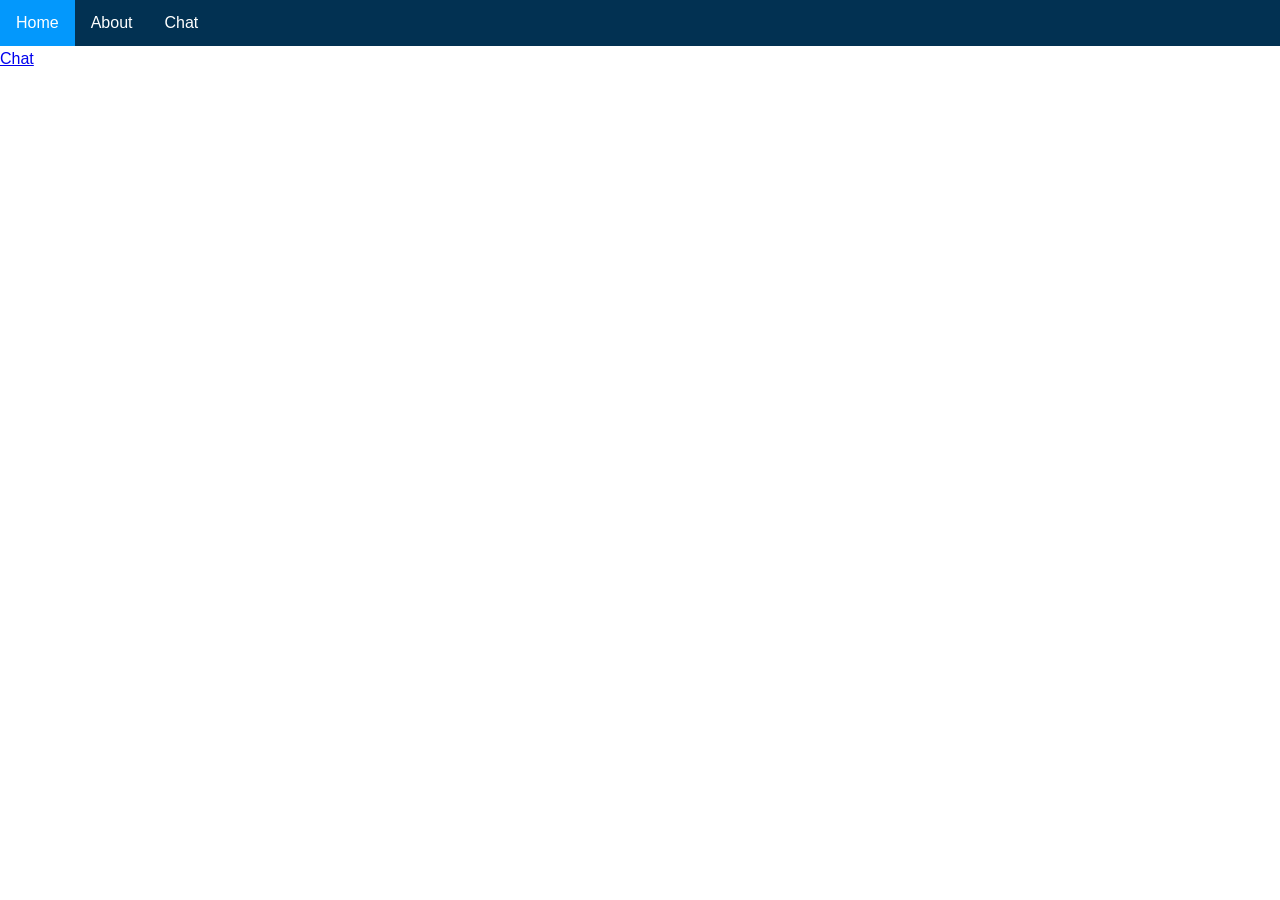
==== ca4/public/index.html @ 3966a58b "added nav to home page" ====
<!DOCTYPE html>

<html lang="en">
    <head>
        <meta charset="utf-8">
        <meta http-equiv="X-UA-Compatible" content="IE=edge">
        <title>Home page</title>
        <meta name="description" content="">
        <meta name="viewport" content="width=device-width, initial-scale=1">
        <link rel="stylesheet" href="css/demo.css">
    </head>
    <body>
        
        <div class=nav-div>
          <ul class=nav-ul>
             <li class="nav-li active"><a class=nav-a href="#">Home</a></li>
             <li class=nav-li><a class=nav-a href="about.html">About</a></li>
             <li class=nav-li><a class=nav-a href="chat.html">Chat</a></li>
          </ul>
        </div>

        <p>This is the home page</p>

        <p><a href = "chat.html">Chat</a></p>
        
        <script src="js/client.js" async defer></script>
     
    </body>
</html>
---- ca4/public/css/demo.css ----
* {
    box-sizing: border-box;
  }
  
  body {
    margin: 0;
    font-family: Arial, Helvetica, sans-serif;
  }
  
  /* Style the side navigation */
  .sidenav {
    height: 100%;
    width: 200px;
    position: fixed;
    z-index: 1;
    top: 0;
    left: 0;
    background-color: #111;
    overflow-x: hidden;
  }

  /*make the active user text inherit style from container*/

  .inbox__people{
      color: white;
      padding: 16px;
  }
  
  
  /* Side navigation links */
  .sidenav a {
    color: white;
    padding: 16px;
    text-decoration: none;
    display: block;
  }

  /* Change color on hover */
  .sidenav a:hover {
    background-color: #ddd;
    color: black;
  }
  
  /* Style the content */
  .content {
    margin-left: 200px;
    padding-left: 20px;
  }

  .nav-ul {
  list-style-type: none;
  margin: 0;
  padding: 0;
  overflow: hidden;
  background-color: #023152;
  position: fixed;
  top: 0;
  width: 100%;
  }

  .nav-li {
    float: left;
  }

  .nav-a {
    display: block;
    color: white;
    text-align: center;
    padding: 14px 16px;
    text-decoration: none;
  }

  .nav-a:hover {
  background-color: #cde6f7;
  color: black;
  }

  .active {
    background-color: #0398fc;
  }
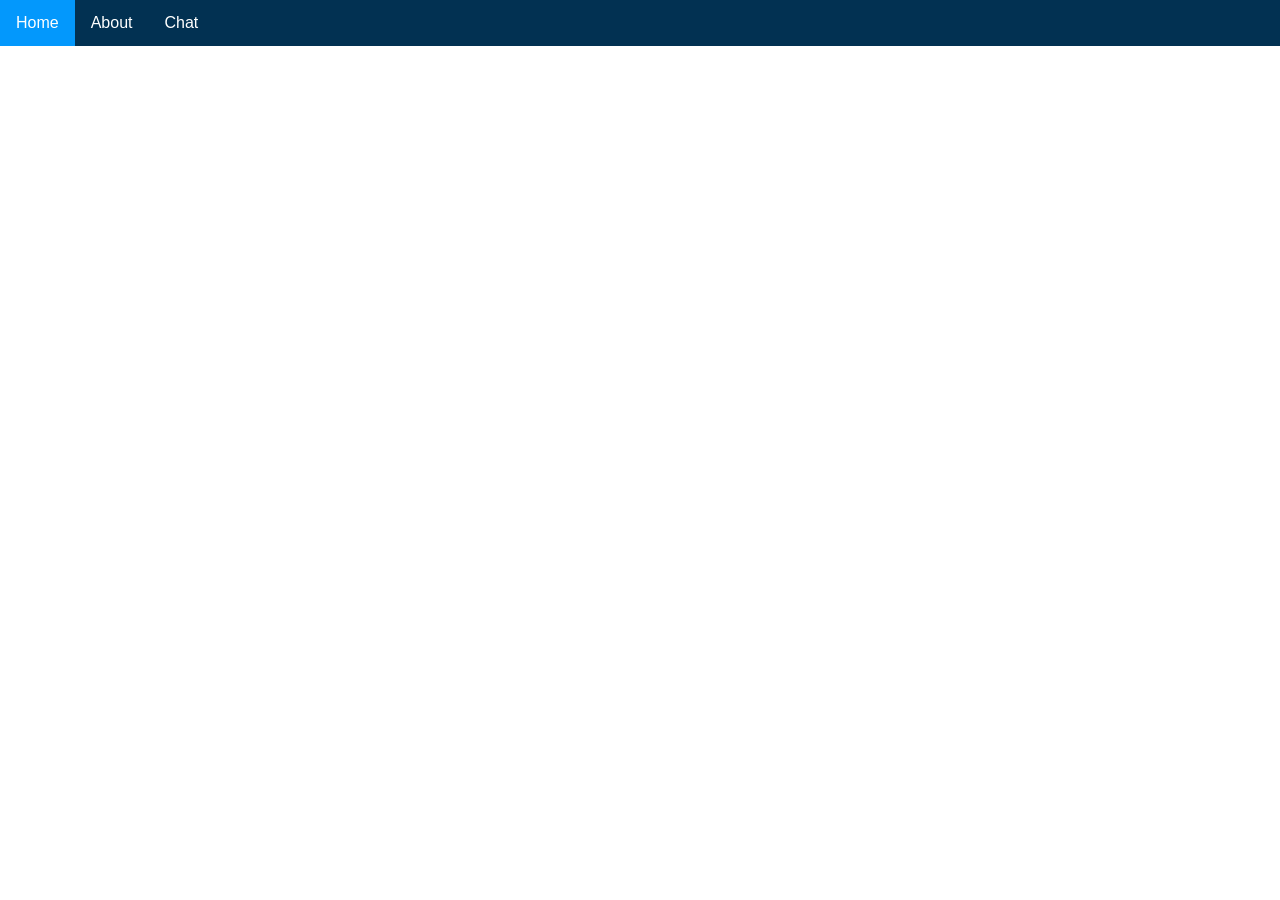
==== commit 5257e4a3: "Added nav to home, about and chat pages" ====
--- a/ca4/public/index.html
+++ b/ca4/public/index.html
@@ -21,7 +21,6 @@
 
         <p>This is the home page</p>
 
-        <p><a href = "chat.html">Chat</a></p>
         
         <script src="js/client.js" async defer></script>
      
--- a/ca4/public/css/demo.css
+++ b/ca4/public/css/demo.css
@@ -17,6 +17,7 @@
     left: 0;
     background-color: #111;
     overflow-x: hidden;
+    margin-top: 45px;
   }
 
   /*make the active user text inherit style from container*/
@@ -45,6 +46,7 @@
   .content {
     margin-left: 200px;
     padding-left: 20px;
+    margin-top: 45px;
   }
 
   .nav-ul {
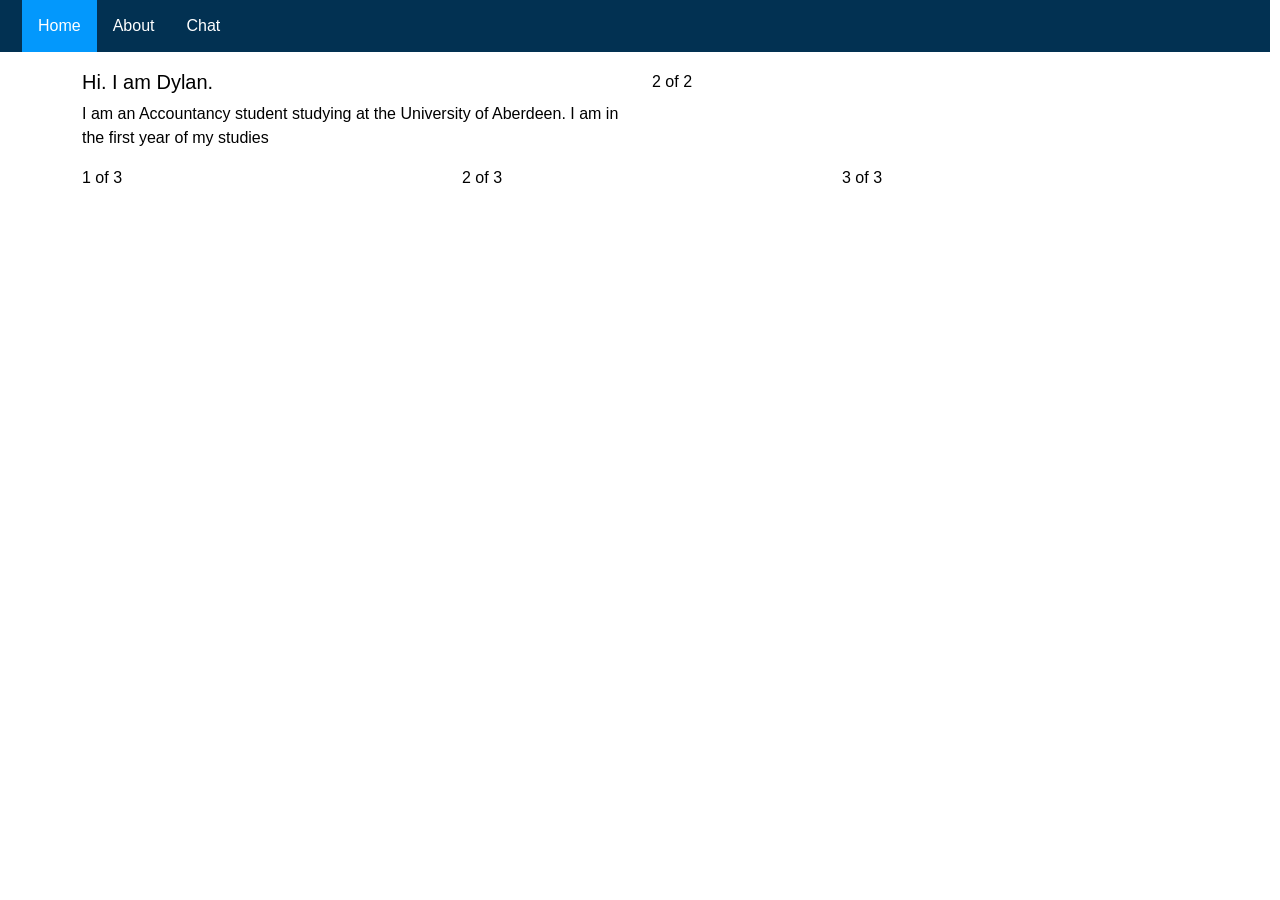
==== commit 79f28cc7: "Added grid to home page using bootstrap" ====
--- a/ca4/public/index.html
+++ b/ca4/public/index.html
@@ -1,5 +1,4 @@
 <!DOCTYPE html>
-
 <html lang="en">
     <head>
         <meta charset="utf-8">
@@ -7,11 +6,13 @@
         <title>Home page</title>
         <meta name="description" content="">
         <meta name="viewport" content="width=device-width, initial-scale=1">
+        <link href="https://cdn.jsdelivr.net/npm/bootstrap@5.3.3/dist/css/bootstrap.min.css" rel="stylesheet" integrity="sha384-QWTKZyjpPEjISv5WaRU9OFeRpok6YctnYmDr5pNlyT2bRjXh0JMhjY6hW+ALEwIH" crossorigin="anonymous">
+        <script src="https://cdn.jsdelivr.net/npm/bootstrap@5.3.3/dist/js/bootstrap.bundle.min.js" integrity="sha384-YvpcrYf0tY3lHB60NNkmXc5s9fDVZLESaAA55NDzOxhy9GkcIdslK1eN7N6jIeHz" crossorigin="anonymous"></script>
         <link rel="stylesheet" href="css/demo.css">
     </head>
     <body>
         
-        <div class=nav-div>
+        <div class=nav-div id="homenav">
           <ul class=nav-ul>
              <li class="nav-li active"><a class=nav-a href="#">Home</a></li>
              <li class=nav-li><a class=nav-a href="about.html">About</a></li>
@@ -19,10 +20,39 @@
           </ul>
         </div>
 
-        <p>This is the home page</p>
+        <p> hi </p>
+
+        <div class="container">
+            <div class="row">
+                <div class="col" id="box1">
+                <h5> Hi. I am Dylan. </h5>
+                <p> I am an Accountancy student studying at the University of Aberdeen. I am in the first year of my studies
+                </div>
+                <div class="col" id="box2">
+                2 of 2
+                </div>
+            </div>
+            <div class="row">
+                <div class="col" id="box3">
+                1 of 3
+                </div>
+                <div class="col" id="box4">
+                2 of 3
+                </div>
+                <div class="col" id="box5">
+                3 of 3
+                </div>
+            </div>
+        </div>
+
+
 
         
+    
+
+
+
+
         <script src="js/client.js" async defer></script>
-     
     </body>
 </html>
--- a/ca4/public/css/demo.css
+++ b/ca4/public/css/demo.css
@@ -3,21 +3,65 @@
   }
   
   body {
-    margin: 0;
+    padding-top: 30px;
     font-family: Arial, Helvetica, sans-serif;
+    color: black;
+  }
+
+  .yusei-magic-regular {
+  font-family: "Yusei Magic", sans-serif;
+  font-weight: 400;
+  font-style: normal;
+}
+
+  #chat-body {
+    background: rgb(2,0,36);
+    background: linear-gradient(90deg, rgba(2,0,36,1) 0%, rgba(9,9,121,1) 35%, #00d4ff 100%);
+  }
+
+
+  .outgoing__message {
+    color: rgb(252, 235, 3);
+  }
+
+  .incoming__message {
+    color: rgb(136, 252, 3)
+  }
+
+  .message_form__button {
+   border-radius: 10px;
+  }
+
+  .message_form__button:hover {
+   filter: brightness(0.9)
+  }
+
+  button:acvive {
+   transform: translateY(2px);
+  }
+
+  .message_form__input{
+    border-radius: 10px;
+  }
+
+  .message_form {
+   padding: 25px;
+   position: absolute;
+   left: 150px;
+   height: 120px;
   }
   
   /* Style the side navigation */
   .sidenav {
     height: 100%;
-    width: 200px;
+    width: 149px;
     position: fixed;
     z-index: 1;
     top: 0;
-    left: 0;
-    background-color: #111;
+    left: 0px;
+    background-color: #023152;
     overflow-x: hidden;
-    margin-top: 45px;
+    margin-top: 46px;
   }
 
   /*make the active user text inherit style from container*/
@@ -31,7 +75,7 @@
   /* Side navigation links */
   .sidenav a {
     color: white;
-    padding: 16px;
+    padding: 18px;
     text-decoration: none;
     display: block;
   }
@@ -51,14 +95,23 @@
 
   .nav-ul {
   list-style-type: none;
-  margin: 0;
-  padding: 0;
+  margin: 0px;
+  padding-bottom: 0px;
   overflow: hidden;
   background-color: #023152;
   position: fixed;
   top: 0;
   width: 100%;
   }
+
+  #chatnav {
+    margin-left: -10px;
+  }
+
+  #homenav {
+    margin-left: -10px;
+  } 
+
 
   .nav-li {
     float: left;
@@ -79,4 +132,8 @@
 
   .active {
     background-color: #0398fc;
+  }
+
+  #home-p1 {
+    padding-top: 100px
   }
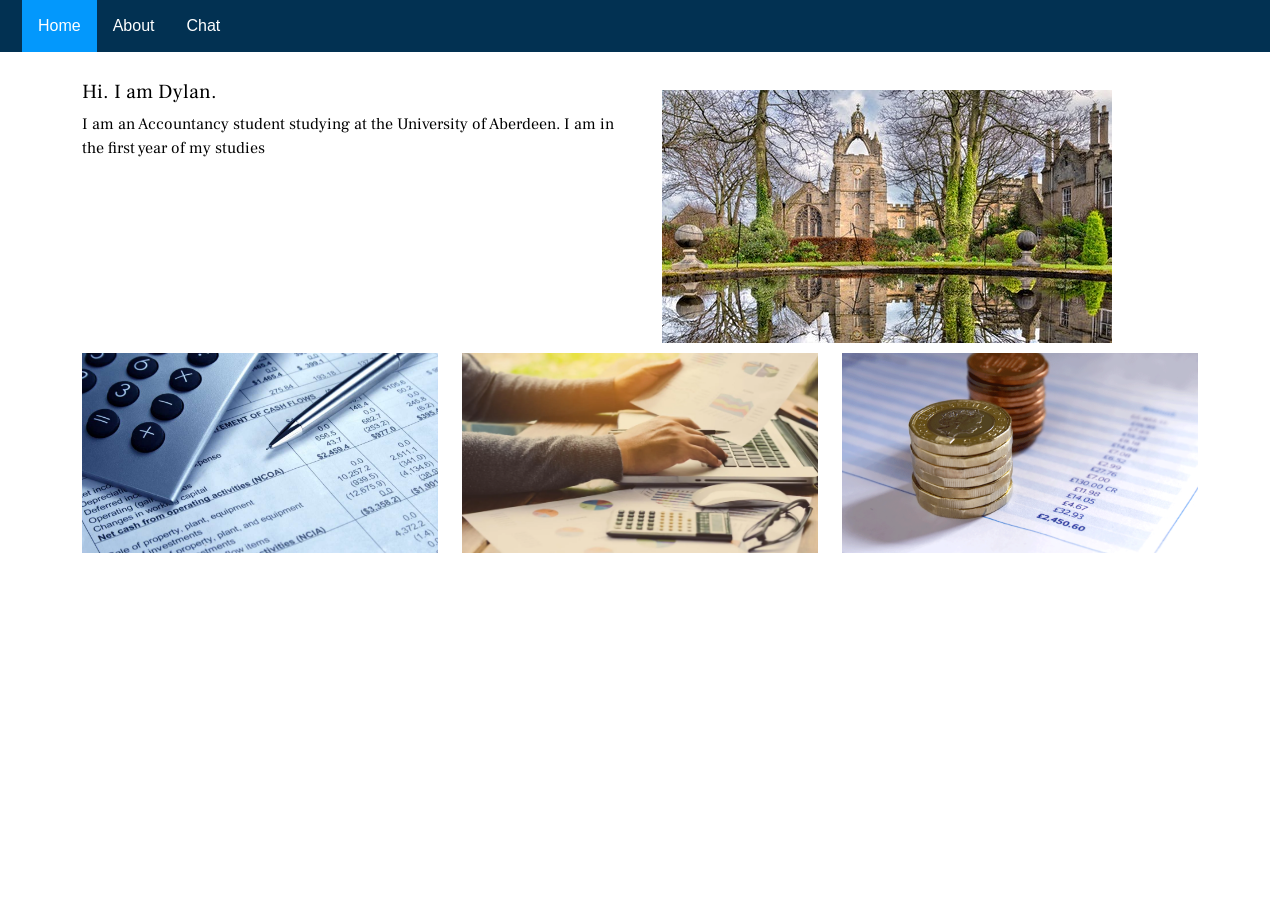
==== commit 42a4774c: "Adeed images to home page as well as importing a google font to fit the theme of the page" ====
--- a/ca4/public/index.html
+++ b/ca4/public/index.html
@@ -8,7 +8,11 @@
         <meta name="viewport" content="width=device-width, initial-scale=1">
         <link href="https://cdn.jsdelivr.net/npm/bootstrap@5.3.3/dist/css/bootstrap.min.css" rel="stylesheet" integrity="sha384-QWTKZyjpPEjISv5WaRU9OFeRpok6YctnYmDr5pNlyT2bRjXh0JMhjY6hW+ALEwIH" crossorigin="anonymous">
         <script src="https://cdn.jsdelivr.net/npm/bootstrap@5.3.3/dist/js/bootstrap.bundle.min.js" integrity="sha384-YvpcrYf0tY3lHB60NNkmXc5s9fDVZLESaAA55NDzOxhy9GkcIdslK1eN7N6jIeHz" crossorigin="anonymous"></script>
+        <link rel="preconnect" href="https://fonts.googleapis.com">
+        <link rel="preconnect" href="https://fonts.gstatic.com" crossorigin>
+        <link href="https://fonts.googleapis.com/css2?family=Frank+Ruhl+Libre&display=swap" rel="stylesheet">
         <link rel="stylesheet" href="css/demo.css">
+        
     </head>
     <body>
         
@@ -20,27 +24,26 @@
           </ul>
         </div>
 
-        <p> hi </p>
 
-        <div class="container">
+        <div class="container" id="grid">
             <div class="row">
                 <div class="col" id="box1">
-                <h5> Hi. I am Dylan. </h5>
-                <p> I am an Accountancy student studying at the University of Aberdeen. I am in the first year of my studies
+                <h5 class="frank-ruhl"> Hi. I am Dylan. </h5>
+                <p class="frank-ruhl"> I am an Accountancy student studying at the University of Aberdeen. I am in the first year of my studies
                 </div>
                 <div class="col" id="box2">
-                2 of 2
+                <img id="home-img1" src="./IMG/uni1.png" alt="Aberdeen Uni Image">
                 </div>
             </div>
             <div class="row">
                 <div class="col" id="box3">
-                1 of 3
+                <img id="home-img2" src="./IMG/accounting1.png" alt="Accountancy Image">
                 </div>
                 <div class="col" id="box4">
-                2 of 3
+                <img id="home-img3" src="./IMG/accounting2.png" alt="Accountancy Image">
                 </div>
                 <div class="col" id="box5">
-                3 of 3
+               <img id="home-img3" src="./IMG/accounting3.png" alt="Accountancy Image">
                 </div>
             </div>
         </div>
--- a/ca4/public/css/demo.css
+++ b/ca4/public/css/demo.css
@@ -134,6 +134,58 @@
     background-color: #0398fc;
   }
 
+  #grid {
+    margin-top: 50px;
+  }
+
   #home-p1 {
     padding-top: 100px
-  }+  }
+
+  #home-img1 {
+    padding: 10px;
+    max-width:100%;
+    max-height:100%;
+  }
+
+  #home-img2 {
+    width: 500px;
+    max-width:100%;
+    max-height:100%;
+  }
+
+  #home-img3 {
+    width: 500px;
+    max-width:100%;
+    max-height:85%;
+  }
+
+  #home-img4 {
+    width: 500px;
+    max-width:100%;
+    max-height:85%;
+  }
+
+
+
+
+
+
+
+
+
+
+
+
+
+
+
+
+
+
+.frank-ruhl {
+  font-family: "Frank Ruhl Libre", serif;
+  font-optical-sizing: auto;
+  font-weight: 400;
+  font-style: normal;
+}
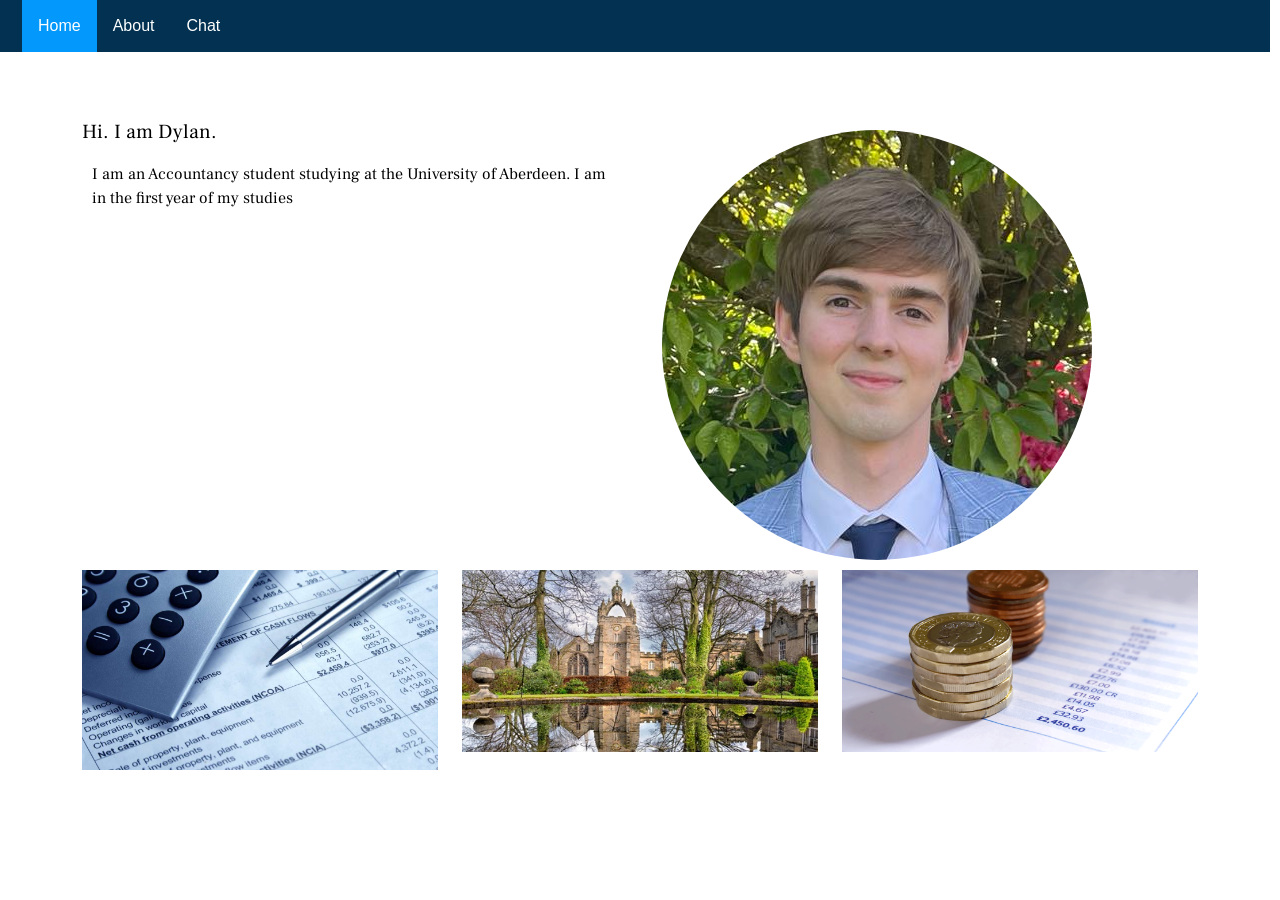
==== commit ec98fa2d: "Added portrait on image on home page" ====
--- a/ca4/public/index.html
+++ b/ca4/public/index.html
@@ -32,7 +32,7 @@
                 <p class="frank-ruhl"> I am an Accountancy student studying at the University of Aberdeen. I am in the first year of my studies
                 </div>
                 <div class="col" id="box2">
-                <img id="home-img1" src="./IMG/uni1.png" alt="Aberdeen Uni Image">
+                <img id="me" src="./IMG/me.png" alt="Aberdeen Uni Image">
                 </div>
             </div>
             <div class="row">
@@ -40,7 +40,7 @@
                 <img id="home-img2" src="./IMG/accounting1.png" alt="Accountancy Image">
                 </div>
                 <div class="col" id="box4">
-                <img id="home-img3" src="./IMG/accounting2.png" alt="Accountancy Image">
+                <img id="home-img3" src="./IMG/uni1.png" alt="Accountancy Image">
                 </div>
                 <div class="col" id="box5">
                <img id="home-img3" src="./IMG/accounting3.png" alt="Accountancy Image">
--- a/ca4/public/css/demo.css
+++ b/ca4/public/css/demo.css
@@ -3,9 +3,13 @@
   }
   
   body {
-    padding-top: 30px;
+    padding-top: 70px;
     font-family: Arial, Helvetica, sans-serif;
     color: black;
+  }
+
+  p {
+    padding: 10px
   }
 
   .yusei-magic-regular {
@@ -95,13 +99,14 @@
 
   .nav-ul {
   list-style-type: none;
-  margin: 0px;
+  margin-bottom: 0px;
   padding-bottom: 0px;
   overflow: hidden;
   background-color: #023152;
   position: fixed;
   top: 0;
   width: 100%;
+  z-index: 1;
   }
 
   #chatnav {
@@ -142,10 +147,11 @@
     padding-top: 100px
   }
 
-  #home-img1 {
+  #me {
     padding: 10px;
     max-width:100%;
     max-height:100%;
+    border-radius: 50%;
   }
 
   #home-img2 {
@@ -166,22 +172,25 @@
     max-height:85%;
   }
 
-
-
-
-
-
-
-
-
-
-
-
-
-
-
-
-
+  
+  .abdn-map {
+     padding-bottom: 50%;
+     position: relative;
+  }
+
+  .abdn-map iframe {
+      height: 75%;
+      width: 49%;
+      left: 1;
+      top: 0;
+      position: absolute ;
+      z-index: ;
+  }
+
+  #growing-up-p {
+    float: left;
+    width: 48%;
+  }
 
 .frank-ruhl {
   font-family: "Frank Ruhl Libre", serif;
@@ -189,3 +198,59 @@
   font-weight: 400;
   font-style: normal;
 }
+
+#about-title {
+  text-align: center;
+  font-size: 50px;
+  font-weight: 100;
+}
+
+#sub-heading {
+  padding: 10px;
+}
+
+.column {
+  float: left;
+  width: 33%;
+  padding: 5px;
+}
+
+.row::after {
+  content: "";
+  display: table;
+  clear: both;
+}
+
+#hobbies {
+  margin-top: 50px;
+}
+
+.hobby {
+  margin-bottom: 40px;
+}
+
+.hobby img {
+  max-width: 100%;
+  height: auto;
+  display: block;
+  margin: 0 auto 20px;
+  border-radius: 8px;
+  box-shadow: 0 0 10px rgba(0, 0, 0, 0.1);
+  object-fit: cover;
+}
+
+.hobby h3 {
+  font-size: 24px;
+  margin-bottom: 10px;
+}
+
+.hobby p {
+  font-size: 16px;
+  line-height: 1.5;
+}
+
+
+
+
+
+
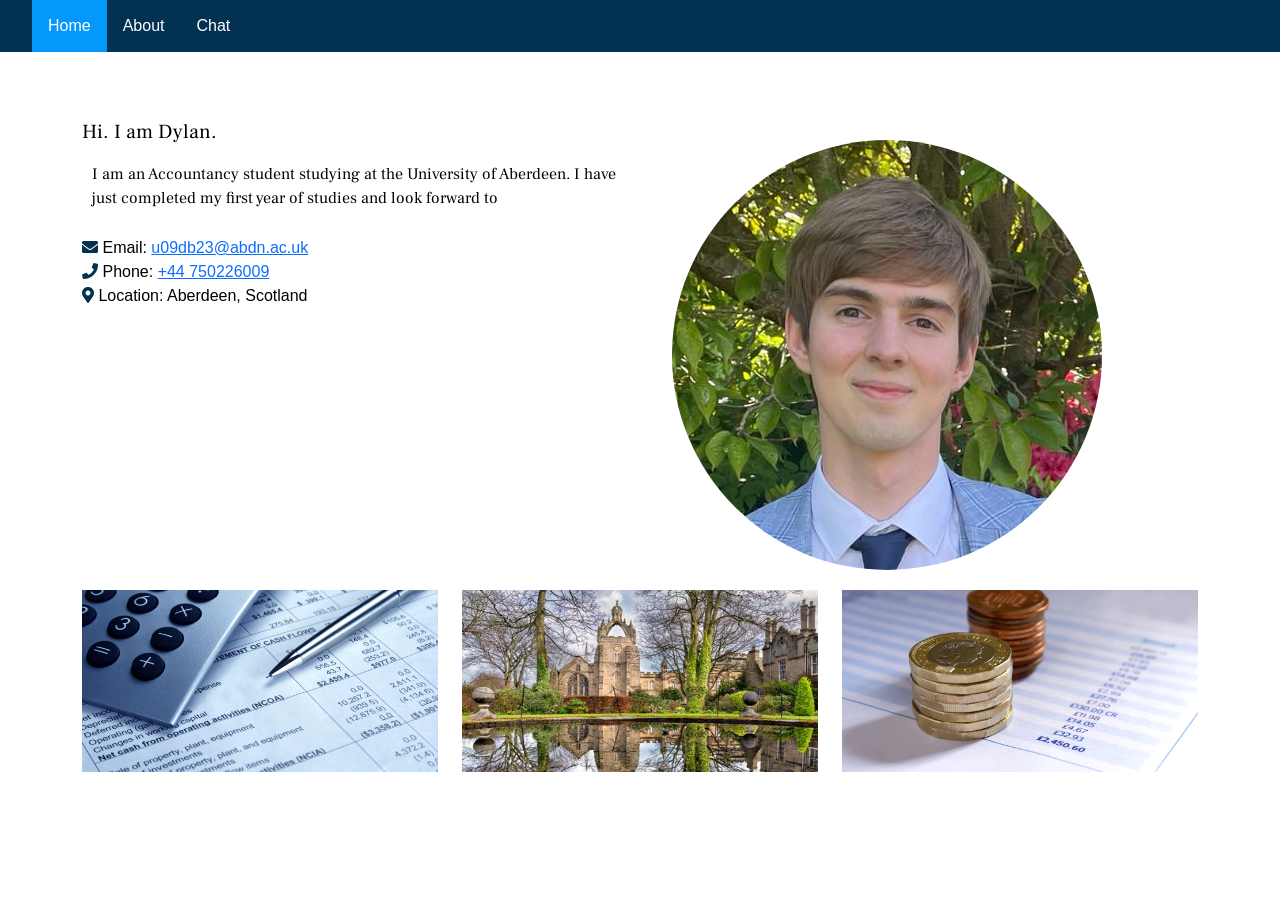
==== commit 4abf7cc9: "Added contact section to home page with icons" ====
--- a/ca4/public/index.html
+++ b/ca4/public/index.html
@@ -11,6 +11,7 @@
         <link rel="preconnect" href="https://fonts.googleapis.com">
         <link rel="preconnect" href="https://fonts.gstatic.com" crossorigin>
         <link href="https://fonts.googleapis.com/css2?family=Frank+Ruhl+Libre&display=swap" rel="stylesheet">
+        <link rel="stylesheet" href="https://cdnjs.cloudflare.com/ajax/libs/font-awesome/5.15.4/css/all.min.css">
         <link rel="stylesheet" href="css/demo.css">
         
     </head>
@@ -28,8 +29,34 @@
         <div class="container" id="grid">
             <div class="row">
                 <div class="col" id="box1">
-                <h5 class="frank-ruhl"> Hi. I am Dylan. </h5>
-                <p class="frank-ruhl"> I am an Accountancy student studying at the University of Aberdeen. I am in the first year of my studies
+                    <h5 class="frank-ruhl"> Hi. I am Dylan. </h5>
+                    <p class="frank-ruhl"> I am an Accountancy student studying at the University of Aberdeen. I have just completed my first year of studies and look forward to 
+
+
+
+
+                    <section id="contact">
+                            
+                        <div class="contact-info">
+                            <div class="info-item">
+                             <i class="fas fa-envelope"></i>
+                             <span>Email:</span>
+                             <a href="mailto:u09db23@abdn.ac.uk">u09db23@abdn.ac.uk</a>
+                                </div>
+                                
+                            <div class="info-item">
+                            <i class="fas fa-phone"></i>
+                            <span>Phone:</span>
+                             <a href="tel:+44 750226009">+44 750226009</a>
+                            </div>
+                                
+                            <div class="info-item">
+                            <i class="fas fa-map-marker-alt"></i>
+                            <span>Location:</span>
+                            <span>Aberdeen, Scotland</span>
+                            </div>
+                            </div>
+                        </section>
                 </div>
                 <div class="col" id="box2">
                 <img id="me" src="./IMG/me.png" alt="Aberdeen Uni Image">
@@ -53,6 +80,7 @@
         
     
 
+        
 
 
 
--- a/ca4/public/css/demo.css
+++ b/ca4/public/css/demo.css
@@ -18,18 +18,34 @@
   font-style: normal;
 }
 
-  #chat-body {
-    background: rgb(2,0,36);
-    background: linear-gradient(90deg, rgba(2,0,36,1) 0%, rgba(9,9,121,1) 35%, #00d4ff 100%);
-  }
-
-
   .outgoing__message {
-    color: rgb(252, 235, 3);
+    color: rgb(0, 119, 255);
+    background-color:  rgba(255, 255, 255, 0.85);
+    border-radius: 25px;
+    padding-left: 25px;
+    border: 50px;
+    font-size: 18px;
+    font-weight: bold;
   }
 
   .incoming__message {
-    color: rgb(136, 252, 3)
+   color: rgb(89, 0, 255);
+    background-color:   rgba(255, 255, 255, 0.85);
+    border-radius: 25px;
+    padding-left: 25px;
+    border: 50px;
+    font-size: 18px;
+    font-weight: bold;
+  }
+
+  .message__author {
+    color: rgb(7, 7, 7);
+    font-weight: normal;
+  }
+
+  .time_date {
+    color: black;
+    font-weight: normal;
   }
 
   .message_form__button {
@@ -60,12 +76,14 @@
     height: 100%;
     width: 149px;
     position: fixed;
-    z-index: 1;
     top: 0;
     left: 0px;
     background-color: #023152;
     overflow-x: hidden;
-    margin-top: 46px;
+  }
+
+  h4 {
+    padding-top: 30px;
   }
 
   /*make the active user text inherit style from container*/
@@ -110,13 +128,30 @@
   }
 
   #chatnav {
-    margin-left: -10px;
-  }
-
-  #homenav {
-    margin-left: -10px;
-  } 
-
+    margin: 0px;
+    padding: 0px;
+  }
+
+  #chatnavul {
+    margin: 0px;
+    padding: 0px;
+  }
+
+  #chat-body {
+    background: rgb(2,0,36);
+    background: linear-gradient(90deg, rgba(2,0,36,1) 0%, rgba(9,9,121,1) 35%, #00d4ff 100%);
+    padding: 32px;
+    margin: 0;
+  }
+
+  hr {
+  
+  }
+
+  nav {
+    margin: 0px;
+    padding: 0px;
+  }
 
   .nav-li {
     float: left;
@@ -148,16 +183,20 @@
   }
 
   #me {
-    padding: 10px;
+    padding: 20px;
     max-width:100%;
     max-height:100%;
     border-radius: 50%;
   }
 
+  i {
+    color: #023152;
+  }
+
   #home-img2 {
     width: 500px;
     max-width:100%;
-    max-height:100%;
+    max-height:85%;
   }
 
   #home-img3 {
@@ -172,7 +211,6 @@
     max-height:85%;
   }
 
-  
   .abdn-map {
      padding-bottom: 50%;
      position: relative;
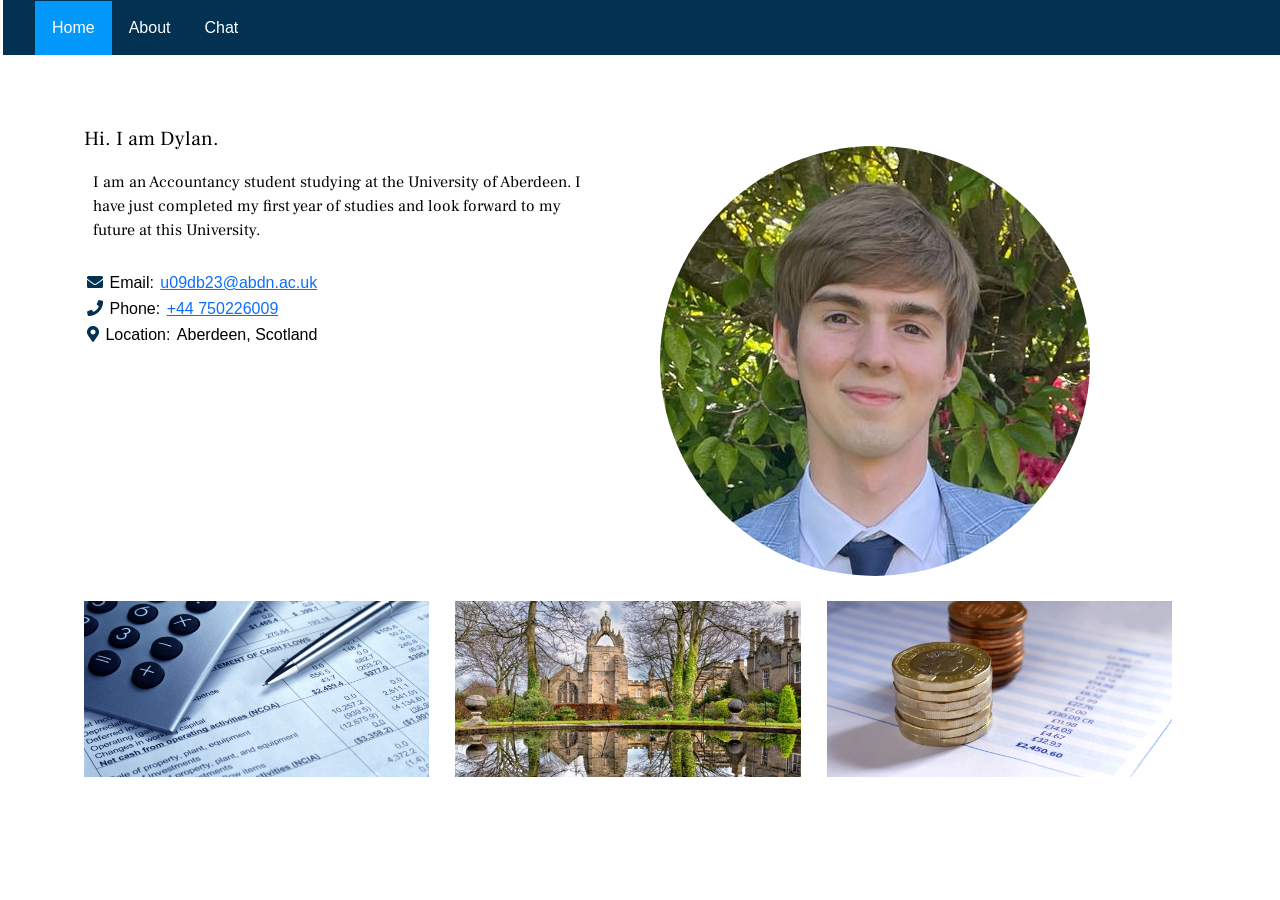
==== commit 56f05853: "fixed overflow on education section as well as finishing text" ====
--- a/ca4/public/index.html
+++ b/ca4/public/index.html
@@ -30,7 +30,7 @@
             <div class="row">
                 <div class="col" id="box1">
                     <h5 class="frank-ruhl"> Hi. I am Dylan. </h5>
-                    <p class="frank-ruhl"> I am an Accountancy student studying at the University of Aberdeen. I have just completed my first year of studies and look forward to 
+                    <p class="frank-ruhl"> I am an Accountancy student studying at the University of Aberdeen. I have just completed my first year of studies and look forward to my future at this University.
 
 
 
--- a/ca4/public/css/demo.css
+++ b/ca4/public/css/demo.css
@@ -1,5 +1,6 @@
 * {
     box-sizing: border-box;
+    padding: 1px;
   }
   
   body {
@@ -144,9 +145,6 @@
     margin: 0;
   }
 
-  hr {
-  
-  }
 
   nav {
     margin: 0px;
@@ -258,6 +256,11 @@
   display: table;
   clear: both;
 }
+
+.row {
+  width: 100%;
+}
+
 
 #hobbies {
   margin-top: 50px;
@@ -285,10 +288,36 @@
 .hobby p {
   font-size: 16px;
   line-height: 1.5;
-}
-
-
-
-
-
-
+  text-align: center;
+}
+
+.hobby-name {
+  text-align: center;
+}
+
+.hobbies-p
+
+
+#papers-p {
+  float:
+}
+
+#jobs-img {
+  max-width: 50%;
+  height: auto;
+  display: block;
+  margin: 0 auto 20px;
+  border-radius: 8px;
+  box-shadow: 0 0 10px rgba(0, 0, 0, 0.1);
+  object-fit: cover;
+}
+
+.education-img {
+  width: 100%;
+}
+
+
+
+
+
+
